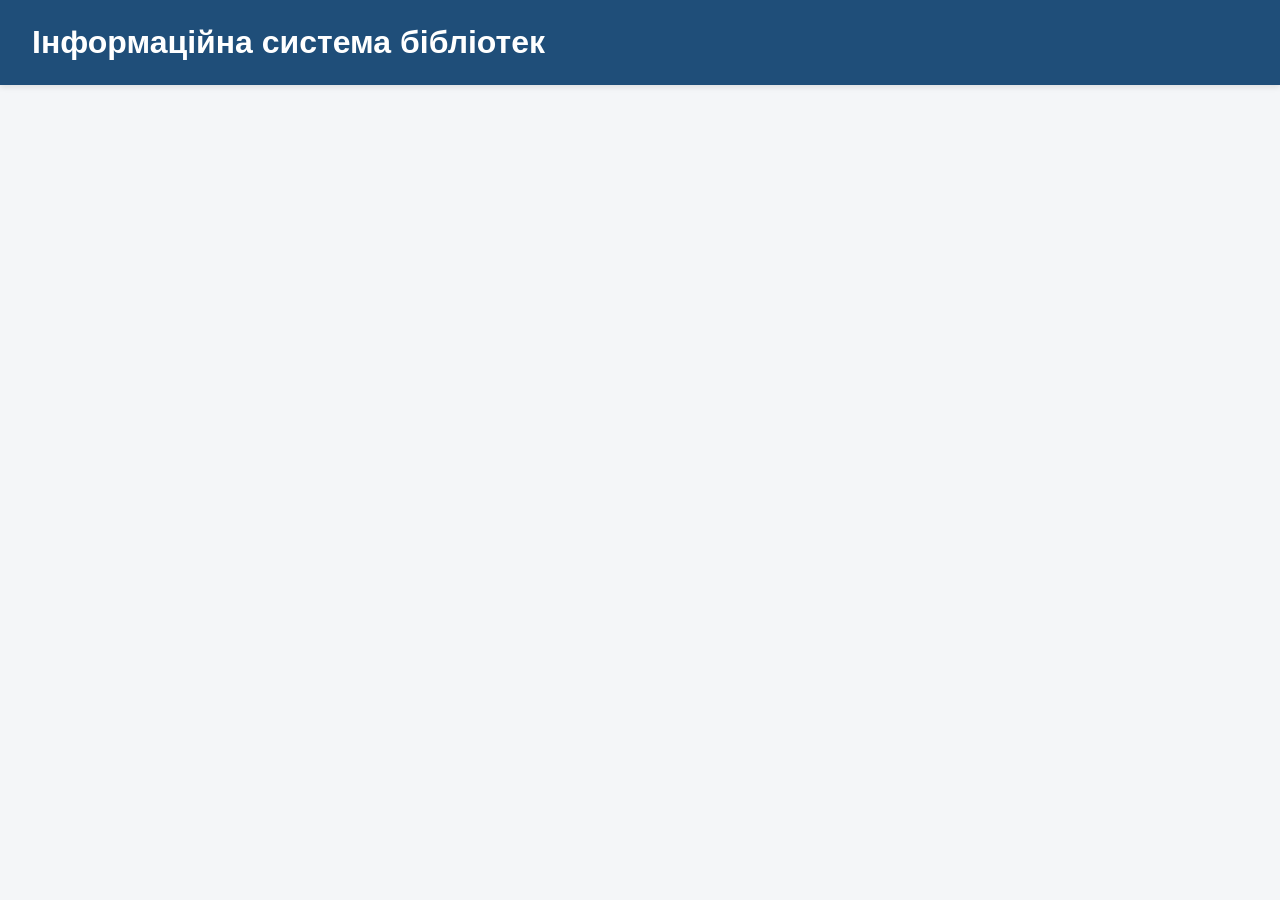
==== index.html @ 2608dcf3 "create index.html and style.css" ====
<!DOCTYPE html>
<html lang="uk">
  <head>
    <meta charset="UTF-8" />
    <meta name="viewport" content="width=device-width, initial-scale=1.0" />
    <title>Інформаційна система бібліотек</title>
    <style>
      body {
        margin: 0;
        font-family: Arial, sans-serif;
        background: #f4f6f8;
        color: #1f2937;
      }

      header {
        background: #1f4e79;
        color: white;
        padding: 24px 32px;
        box-shadow: 0 2px 6px rgba(0, 0, 0, 0.1);
      }

      h1 {
        margin: 0;
        font-size: 2rem;
      }
    </style>
  </head>
  <body>
    <header>
      <h1>Інформаційна система бібліотек</h1>
    </header>
  </body>
</html>
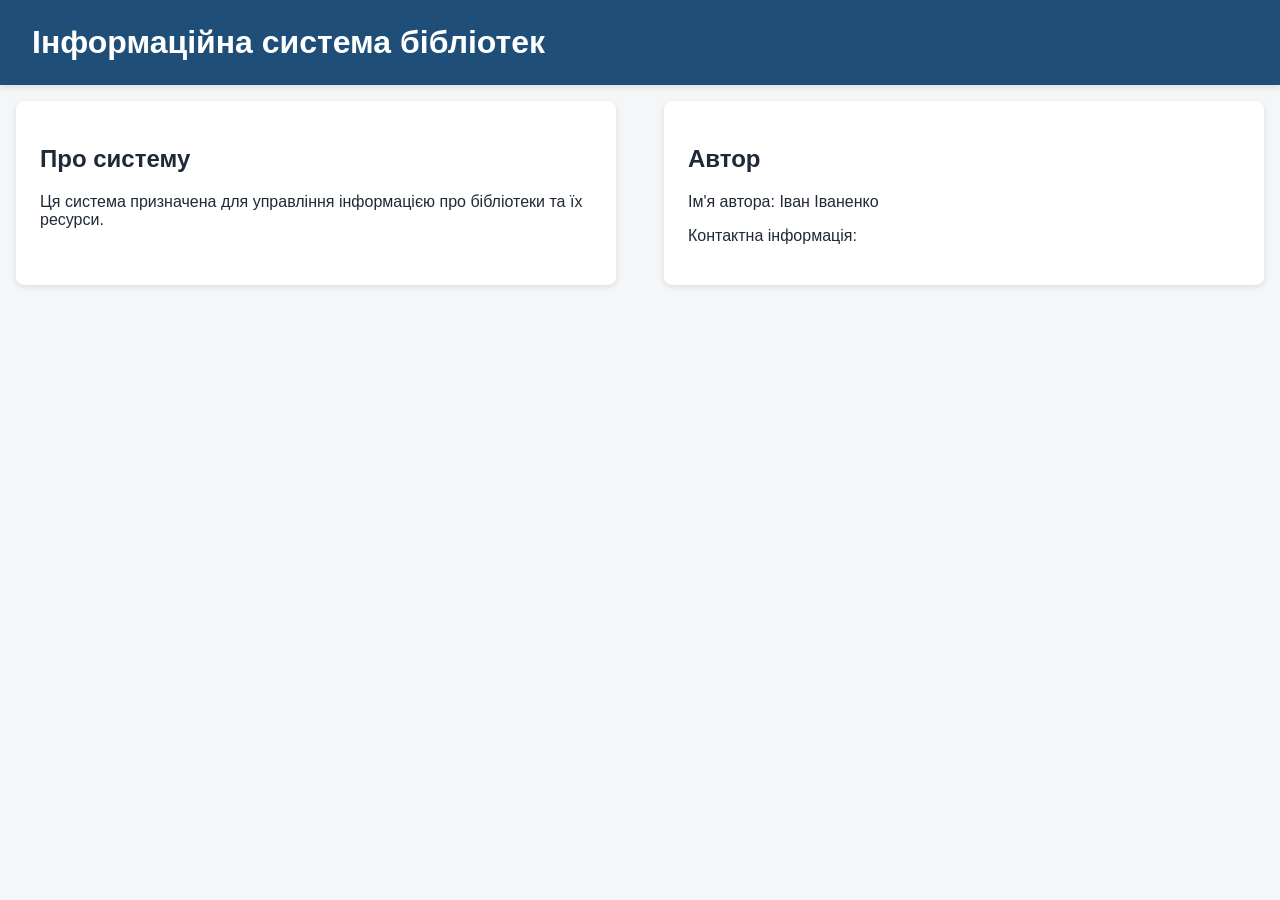
==== commit fa865d53: "change .css file title; add container and card blocks Co-authored-by: Copilot <copilot@github.com>" ====
--- a/index.html
+++ b/index.html
@@ -4,30 +4,25 @@
     <meta charset="UTF-8" />
     <meta name="viewport" content="width=device-width, initial-scale=1.0" />
     <title>Інформаційна система бібліотек</title>
-    <style>
-      body {
-        margin: 0;
-        font-family: Arial, sans-serif;
-        background: #f4f6f8;
-        color: #1f2937;
-      }
-
-      header {
-        background: #1f4e79;
-        color: white;
-        padding: 24px 32px;
-        box-shadow: 0 2px 6px rgba(0, 0, 0, 0.1);
-      }
-
-      h1 {
-        margin: 0;
-        font-size: 2rem;
-      }
-    </style>
+    <link rel="stylesheet" href="./css/styles.css" />
   </head>
   <body>
     <header>
       <h1>Інформаційна система бібліотек</h1>
     </header>
+
+    <main>
+      <div class = "container">
+        <div class="card">
+          <h2>Про систему</h2>
+          <p>Ця система призначена для управління інформацією про бібліотеки та їх ресурси.</p>
+        </div>
+        <div class="card">
+          <h2>Автор</h2>
+          <p>Ім'я автора: Іван Іваненко</p>
+          <p>Контактна інформація:</p>    
+        </div>        
+      </div>
+    </main>
   </body>
 </html>
--- a/css/styles.css
+++ b/css/styles.css
@@ -0,0 +1,38 @@
+body {
+    margin: 0;
+    font-family: Arial, sans-serif;
+    background: #f4f6f8;
+    color: #1f2937;
+}
+
+header {
+background: #1f4e79;
+color: white;
+padding: 24px 32px;
+box-shadow: 0 2px 6px rgba(0, 0, 0, 0.1);
+}
+
+h1 {
+margin: 0;
+font-size: 2rem;
+}
+.card {
+    background: white;
+    border-radius: 8px;
+    box-shadow: 0 2px 6px rgba(0, 0, 0, 0.1);
+    padding: 24px;
+    margin: 16px;
+    transition: transform 0.2s ease-in-out;
+}
+
+.container {
+    display: flex;
+    flex-wrap: wrap;
+    gap: 16px;
+    align-items: stretch;
+}
+
+.container > * {
+    flex: 1 1 0;
+    min-width: 0;
+}
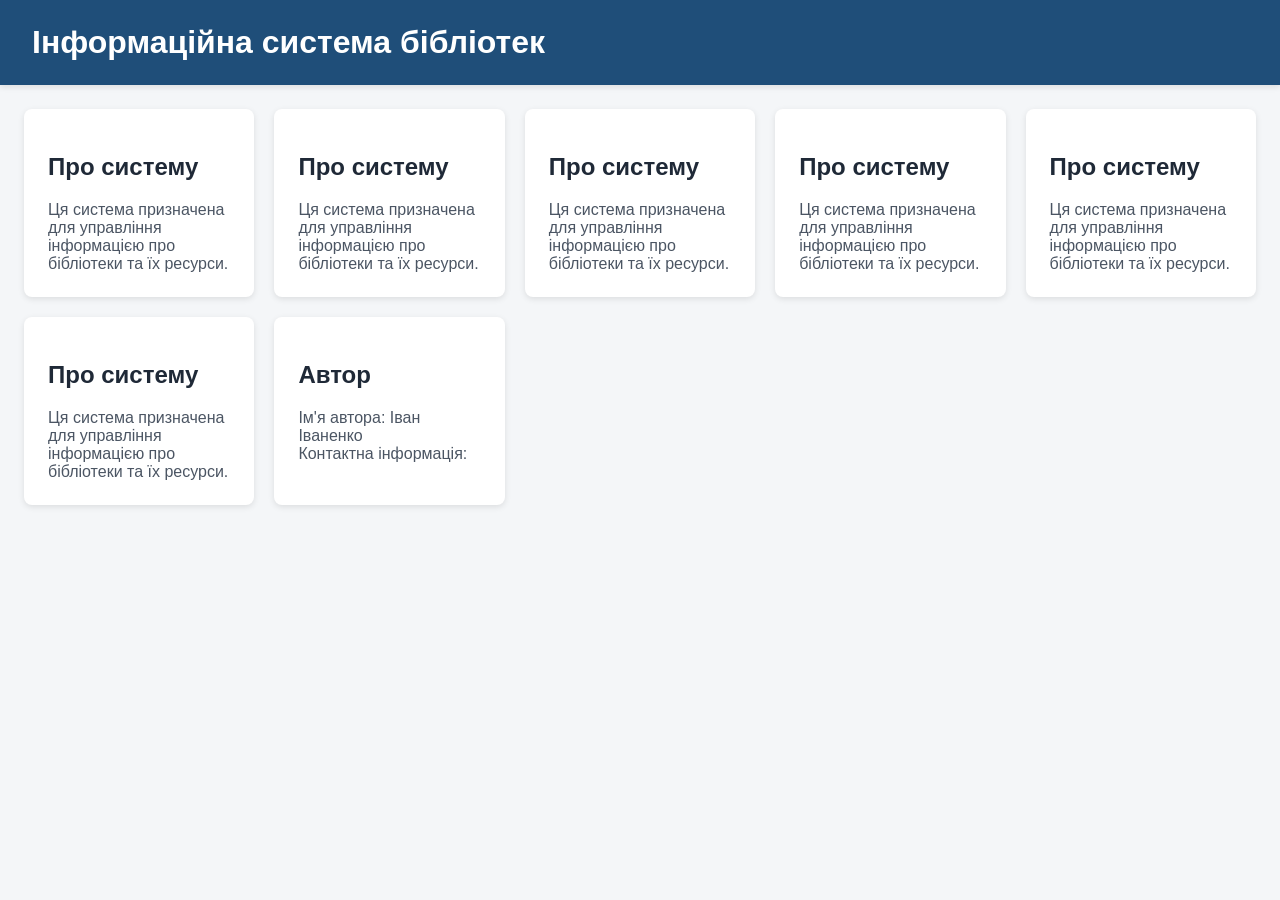
==== commit a19bc2b1: "add property for card class; add more examples of cards Co-authored-by: Copilot <copilot@github.com>" ====
--- a/index.html
+++ b/index.html
@@ -18,6 +18,26 @@
           <p>Ця система призначена для управління інформацією про бібліотеки та їх ресурси.</p>
         </div>
         <div class="card">
+          <h2>Про систему</h2>
+          <p>Ця система призначена для управління інформацією про бібліотеки та їх ресурси.</p>
+        </div>
+        <div class="card">
+          <h2>Про систему</h2>
+          <p>Ця система призначена для управління інформацією про бібліотеки та їх ресурси.</p>
+        </div>
+        <div class="card">
+          <h2>Про систему</h2>
+          <p>Ця система призначена для управління інформацією про бібліотеки та їх ресурси.</p>
+        </div>
+        <div class="card">
+          <h2>Про систему</h2>
+          <p>Ця система призначена для управління інформацією про бібліотеки та їх ресурси.</p>
+        </div>
+        <div class="card">
+          <h2>Про систему</h2>
+          <p>Ця система призначена для управління інформацією про бібліотеки та їх ресурси.</p>
+        </div>
+        <div class="card">
           <h2>Автор</h2>
           <p>Ім'я автора: Іван Іваненко</p>
           <p>Контактна інформація:</p>    
--- a/css/styles.css
+++ b/css/styles.css
@@ -21,18 +21,22 @@
     border-radius: 8px;
     box-shadow: 0 2px 6px rgba(0, 0, 0, 0.1);
     padding: 24px;
-    margin: 16px;
-    transition: transform 0.2s ease-in-out;
+    margin: 0; /* spacing is handled by container gap */
+    /* Force five cards per row regardless of inner content */
+    flex: 0 0 calc((100% - 80px) / 5); /* 80px = 4 * gap (20px) */
+    box-sizing: border-box;
 }
-
+.card>p {
+    margin: 0;
+    font-size: 1rem;
+    color: #4b5563;
+}
 .container {
     display: flex;
     flex-wrap: wrap;
-    gap: 16px;
     align-items: stretch;
-}
-
-.container > * {
-    flex: 1 1 0;
-    min-width: 0;
-}
+    flex-direction: row;
+    justify-content: flex-start;
+    gap: 20px; /* space between cards; adjust if needed */
+    padding: 24px;
+}
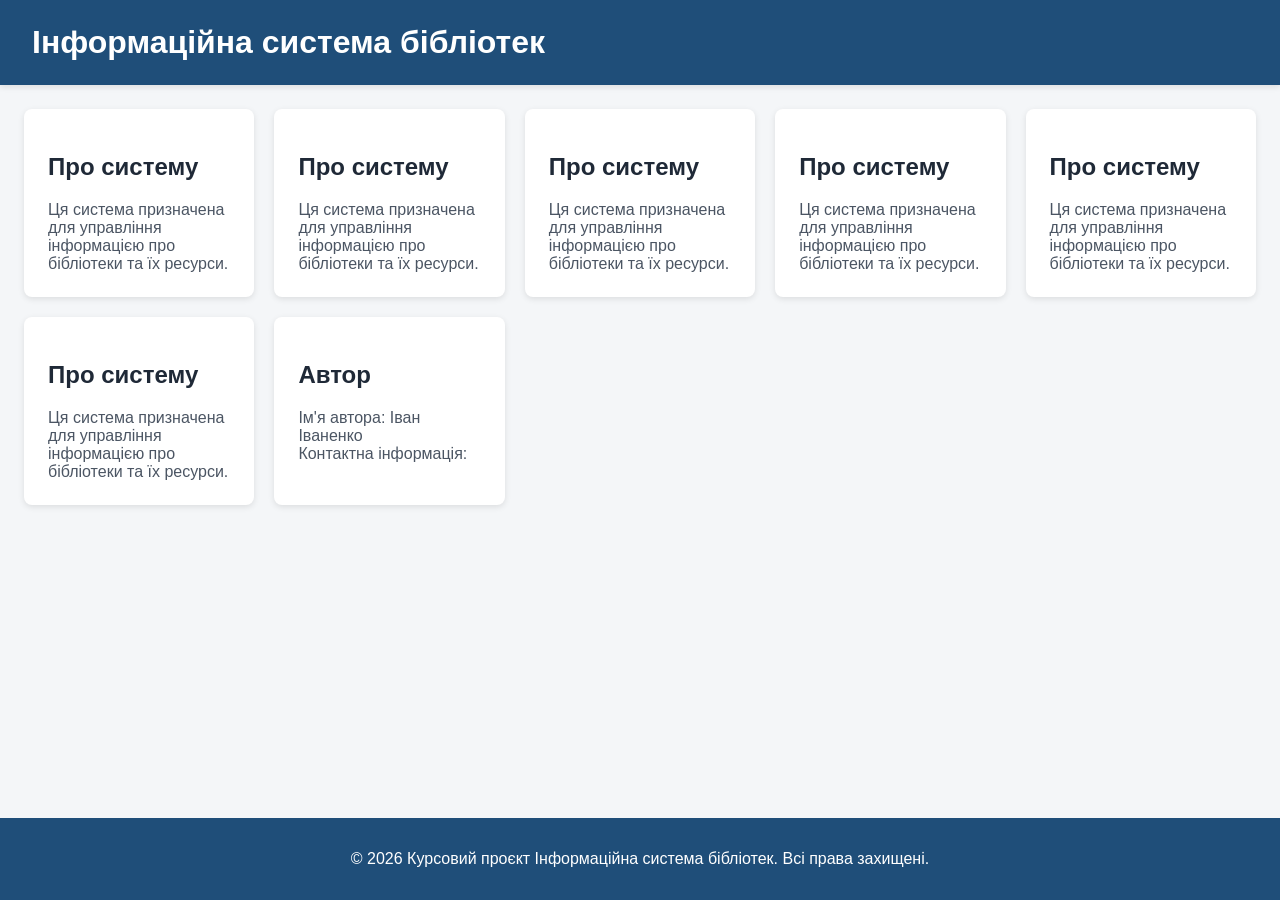
==== commit be66ae84: "add footer in index.html; move footer to bottom part of page" ====
--- a/index.html
+++ b/index.html
@@ -44,5 +44,10 @@
         </div>        
       </div>
     </main>
+    <footer>
+    <p>&copy; 2026 Курсовий проєкт Інформаційна система бібліотек. Всі права захищені.</p>
+  </footer>
   </body>
+  
+  
 </html>
--- a/css/styles.css
+++ b/css/styles.css
@@ -1,20 +1,27 @@
 body {
+    min-height: 100vh; 
+    display: flex; 
+    flex-direction: column;
     margin: 0;
     font-family: Arial, sans-serif;
     background: #f4f6f8;
     color: #1f2937;
 }
 
+main {
+    flex: 1; 
+}
+
 header {
-background: #1f4e79;
-color: white;
-padding: 24px 32px;
-box-shadow: 0 2px 6px rgba(0, 0, 0, 0.1);
+    background: #1f4e79;
+    color: white;
+    padding: 24px 32px;
+    box-shadow: 0 2px 6px rgba(0, 0, 0, 0.1);
 }
 
 h1 {
-margin: 0;
-font-size: 2rem;
+    margin: 0;
+    font-size: 32px;
 }
 .card {
     background: white;
@@ -28,10 +35,11 @@
 }
 .card>p {
     margin: 0;
-    font-size: 1rem;
+    font-size: 16px;
     color: #4b5563;
 }
 .container {
+    flex: 1;
     display: flex;
     flex-wrap: wrap;
     align-items: stretch;
@@ -39,4 +47,11 @@
     justify-content: flex-start;
     gap: 20px; /* space between cards; adjust if needed */
     padding: 24px;
+}
+
+footer {
+    background: #1f4e79;
+    color: white;
+    text-align: center;
+    padding: 16px 32px;
 }
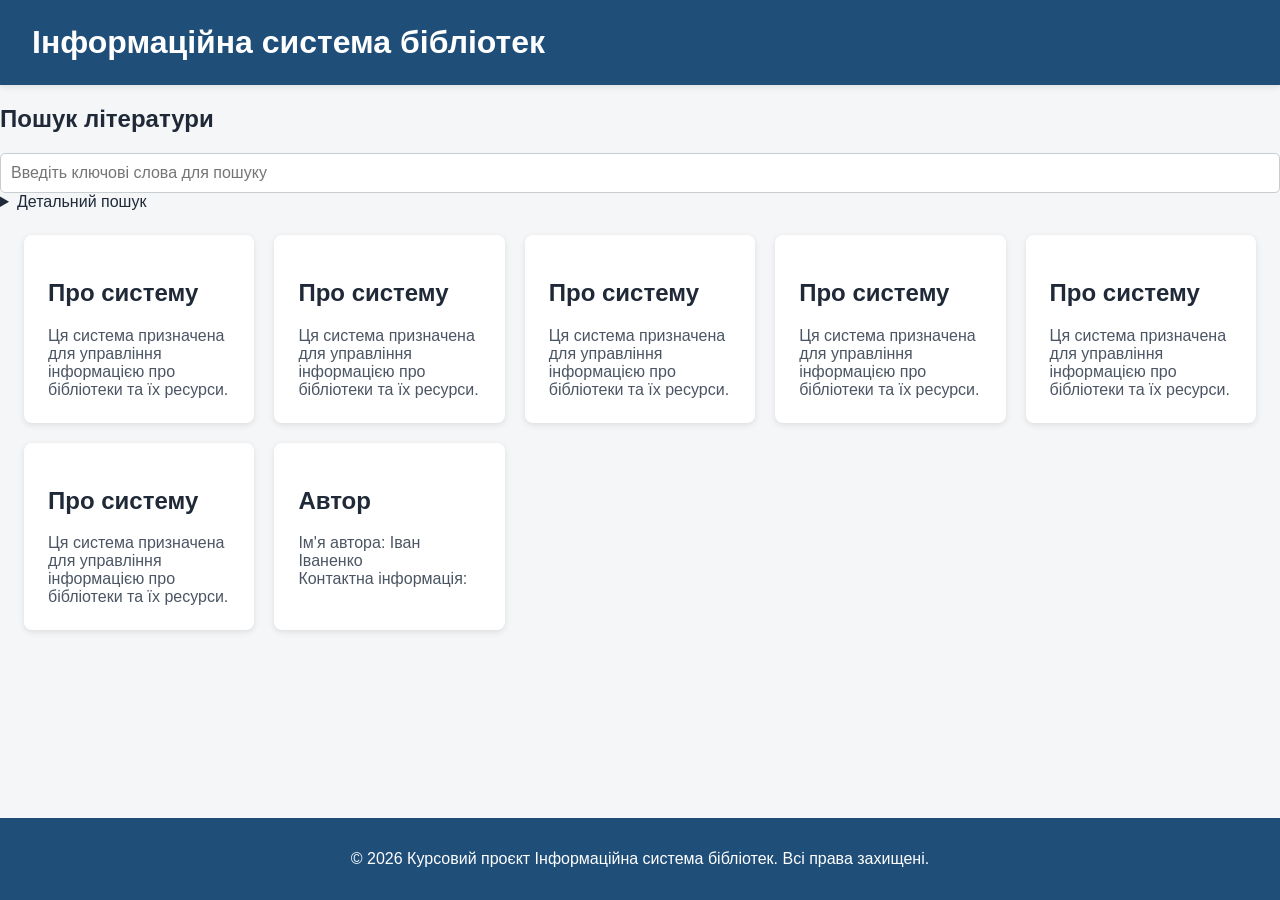
==== commit 2ffafbc1: "add search text input; add additional paramaters for filtering" ====
--- a/index.html
+++ b/index.html
@@ -10,6 +10,42 @@
     <header>
       <h1>Інформаційна система бібліотек</h1>
     </header>
+
+    <section class="search-section" aria-labelledby="search-title">
+      <h2 id="search-title">Пошук літератури</h2>
+      <input type="search" id="detailed-search" name="query" placeholder="Введіть ключові слова для пошуку" />
+      <details class="advanced-filter">
+      <summary>Детальний пошук</summary>
+
+        <label for="title">Назва</label>
+        <input type="search" id="title" name="title" placeholder="Введіть назву" />
+
+        <label for="author">Автор</label>
+        <input type="search" id="author" name="author" placeholder="Введіть автора" />
+
+        <fieldset>
+          <legend>Рік публікації</legend>
+          <label for="year-from">Від</label>
+          <input type="number" id="year-from" name="yearFrom" min="0" step="1" placeholder="1900" />
+
+          <label for="year-to">До</label>
+          <input type="number" id="year-to" name="yearTo" min="0" step="1" placeholder="2026" />
+        </fieldset>
+
+        <div>
+                <label for="category">Категорія</label>
+                <select id="category">
+                    <option value="">Усі категорії</option>
+                    <option value="electronics">Електроніка</option>
+                    <option value="clothes">Одяг</option>
+                    <option value="books">Книги</option>
+                </select>
+            </div>
+
+        <button type="submit">Шукати</button>
+
+      </details>
+    </section>
 
     <main>
       <div class = "container">
--- a/css/styles.css
+++ b/css/styles.css
@@ -1,6 +1,6 @@
 body {
-    min-height: 100vh; 
-    display: flex; 
+    min-height: 100vh;
+    display: flex;
     flex-direction: column;
     margin: 0;
     font-family: Arial, sans-serif;
@@ -9,7 +9,12 @@
 }
 
 main {
-    flex: 1; 
+    flex: 1;
+}
+
+a {
+    color: white;
+    text-decoration: none;
 }
 
 header {
@@ -23,21 +28,26 @@
     margin: 0;
     font-size: 32px;
 }
+
 .card {
     background: white;
     border-radius: 8px;
     box-shadow: 0 2px 6px rgba(0, 0, 0, 0.1);
     padding: 24px;
-    margin: 0; /* spacing is handled by container gap */
+    margin: 0;
+    /* spacing is handled by container gap */
     /* Force five cards per row regardless of inner content */
-    flex: 0 0 calc((100% - 80px) / 5); /* 80px = 4 * gap (20px) */
+    flex: 0 0 calc((100% - 80px) / 5);
+    /* 80px = 4 * gap (20px) */
     box-sizing: border-box;
 }
+
 .card>p {
     margin: 0;
     font-size: 16px;
     color: #4b5563;
 }
+
 .container {
     flex: 1;
     display: flex;
@@ -45,8 +55,139 @@
     align-items: stretch;
     flex-direction: row;
     justify-content: flex-start;
-    gap: 20px; /* space between cards; adjust if needed */
+    gap: 20px;
+    /* space between cards; adjust if needed */
     padding: 24px;
+}
+
+.tags {
+    display: flex;
+    flex-wrap: wrap;
+    gap: 8px;
+    margin-bottom: 24px;
+    flex-direction: row-reverse;
+}
+
+.tag {
+    padding: 5px 11px;
+    border-radius: 99px;
+    background: #eaf2fa;
+    color: var(--primary);
+    font-size: .85rem;
+}
+
+.cover {
+    height: -webkit-fill-available;
+    display: grid;
+    place-items: center;
+    border-radius: 9px;
+    color: #fff;
+    text-align: center;
+    background: linear-gradient(145deg, #4e82b5, #17324d);
+    font-size: 1.2rem;
+    font-weight: bold;
+}
+
+.content {
+    display: grid;
+    grid-template-columns: 20% 310px;
+    gap: 34px;
+    padding: 30px;
+}
+
+.detail {
+    display: flex;
+    justify-content: space-between;
+    gap: 20px;
+    padding: 12px 0;
+    border-bottom: 1px solid var(--line);
+}
+
+dt {
+    color: var(--muted);
+}
+
+dd {
+    margin: 0;
+    text-align: right;
+    font-weight: bold;
+}
+
+.form-container {
+    max-width: 720px;
+    margin: 40px auto;
+    padding: 0 20px;
+}
+
+form {
+    background: #fff;
+    padding: 28px;
+    border-radius: 10px;
+    box-shadow: 0 2px 10px #0001;
+}
+
+.form-title {
+    margin-top: 0;
+}
+
+.grid {
+    display: grid;
+    grid-template-columns: 1fr 1fr;
+    gap: 16px;
+}
+
+.field {
+    display: flex;
+    flex-direction: column;
+    gap: 6px;
+}
+
+.wide {
+    grid-column: 1 / -1;
+}
+
+label {
+    font-weight: 600;
+}
+
+input,
+select,
+textarea {
+    box-sizing: border-box;
+    width: 100%;
+    padding: 10px;
+    border: 1px solid #c8cdd2;
+    border-radius: 5px;
+    font: inherit;
+}
+
+textarea {
+    min-height: 100px;
+    resize: vertical;
+}
+
+.actions {
+    display: flex;
+    justify-content: flex-end;
+    gap: 10px;
+    margin-top: 22px;
+}
+
+button {
+    padding: 10px 18px;
+    border: 0;
+    border-radius: 5px;
+    cursor: pointer;
+    font: inherit;
+}
+
+.cancel {
+    background: #e9ecef;
+}
+
+.submit {
+    background: #1769aa;
+    color: #fff;
 }
 
 footer {
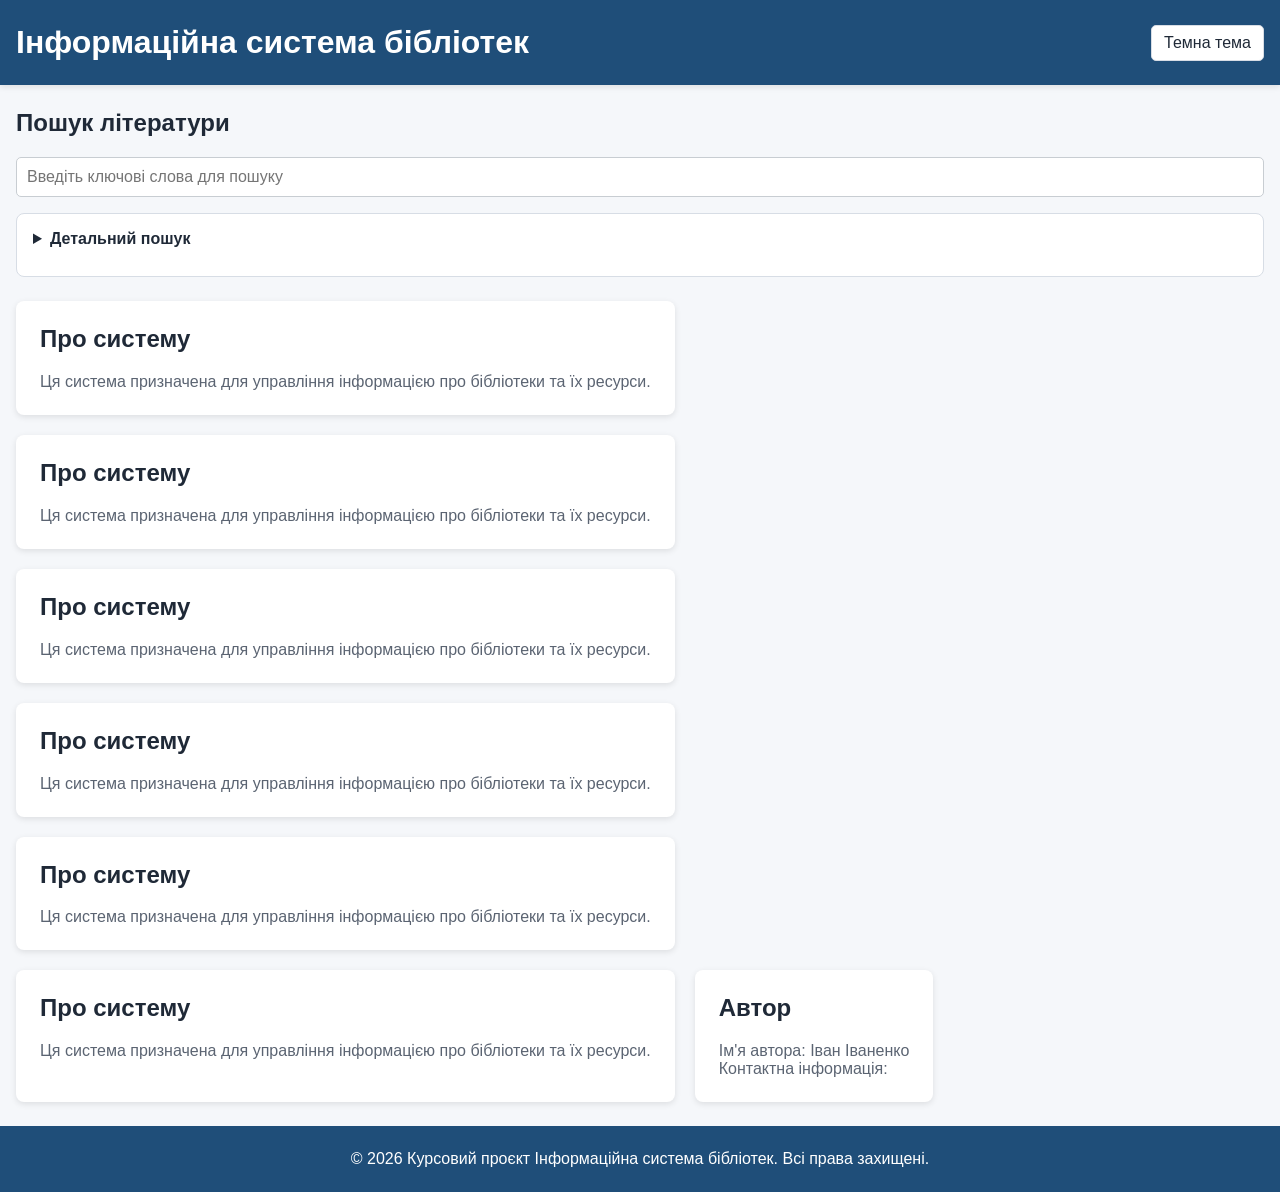
==== commit afd6212c: "create  styles_screen_sizes.css for 3 sizes <767 px; 768-1279px; >1280px; create javascript function" ====
--- a/index.html
+++ b/index.html
@@ -5,10 +5,13 @@
     <meta name="viewport" content="width=device-width, initial-scale=1.0" />
     <title>Інформаційна система бібліотек</title>
     <link rel="stylesheet" href="./css/styles.css" />
+    <link rel="stylesheet" href="./css/responsive.css" />
+
   </head>
   <body>
     <header>
       <h1>Інформаційна система бібліотек</h1>
+      <button class="theme-toggle" type="button" aria-pressed="false">Темна тема</button>
     </header>
 
     <section class="search-section" aria-labelledby="search-title">
@@ -36,9 +39,11 @@
                 <label for="category">Категорія</label>
                 <select id="category">
                     <option value="">Усі категорії</option>
-                    <option value="electronics">Електроніка</option>
-                    <option value="clothes">Одяг</option>
-                    <option value="books">Книги</option>
+                    <option value="education">Освіта</option>
+                    <option value="encyclopedias">Енциклопедії</option>
+                    <option value="comics">Комікси</option>
+                    <option value="manga">Манґа</option>
+                    <option value="manhua">Манхуа</option>
                 </select>
             </div>
 
@@ -83,6 +88,7 @@
     <footer>
     <p>&copy; 2026 Курсовий проєкт Інформаційна система бібліотек. Всі права захищені.</p>
   </footer>
+  <script src="script.js"></script>
   </body>
   
   
--- a/css/styles.css
+++ b/css/styles.css
@@ -1,63 +1,173 @@
+:root {
+    color-scheme: light;
+    --page-bg: #f5f7fa;
+    --surface: #ffffff;
+    --text: #1f2937;
+    --muted-text: #5b6472;
+    --primary: #1f4e79;
+    --accent: #1769aa;
+    --tag-bg: #eaf2fa;
+    --border: #d7dde5;
+    --input-border: #c8cdd2;
+    --cancel-bg: #e9ecef;
+    --page-gutter: 16px;
+    --content-width: 100%;
+    --base-font-size: 16px;
+}
+
+:root[data-theme="dark"] {
+    color-scheme: dark;
+    --page-bg: #111827;
+    --surface: #1f2937;
+    --text: #f3f4f6;
+    --muted-text: #c0c7d2;
+    --primary: #17324d;
+    --accent: #8ab4ff;
+    --tag-bg: #293c52;
+    --border: #465366;
+    --input-border: #596579;
+    --cancel-bg: #374151;
+}
+
+* {
+    box-sizing: border-box;
+}
+
 body {
+    display: flex;
+    flex-direction: column;
     min-height: 100vh;
-    display: flex;
-    flex-direction: column;
-    margin: 0;
+    margin: 0;
+    background: var(--page-bg);
+    color: var(--text);
     font-family: Arial, sans-serif;
-    background: #f4f6f8;
-    color: #1f2937;
+    font-size: var(--base-font-size);
 }
 
 main {
     flex: 1;
 }
 
-a {
-    color: white;
+header,
+footer {
+    padding: 24px var(--page-gutter);
+    background: var(--primary);
+    color: #ffffff;
+}
+
+header {
+    display: flex;
+    align-items: center;
+    justify-content: space-between;
+    gap: 16px;
+    box-shadow: 0 2px 6px #0000001a;
+}
+
+header a {
+    color: inherit;
     text-decoration: none;
 }
 
-header {
-    background: #1f4e79;
-    color: white;
-    padding: 24px 32px;
-    box-shadow: 0 2px 6px rgba(0, 0, 0, 0.1);
-}
-
 h1 {
     margin: 0;
     font-size: 32px;
 }
 
-.card {
-    background: white;
+h2 {
+    margin-top: 0;
+}
+
+footer {
+    text-align: center;
+}
+
+footer p {
+    margin: 0;
+}
+
+main,
+.search-section {
+    width: min(100%, var(--content-width));
+    margin-right: auto;
+    margin-left: auto;
+    padding-right: var(--page-gutter);
+    padding-left: var(--page-gutter);
+}
+
+.search-section {
+    padding-top: 24px;
+}
+
+.search-section > input,
+.advanced-filter input,
+.advanced-filter select,
+input,
+select,
+textarea {
+    width: 100%;
+    padding: 10px;
+    border: 1px solid var(--input-border);
+    border-radius: 5px;
+    background: var(--surface);
+    color: var(--text);
+    font: inherit;
+}
+
+.advanced-filter {
+    margin-top: 16px;
+    padding: 16px;
+    border: 1px solid var(--border);
     border-radius: 8px;
-    box-shadow: 0 2px 6px rgba(0, 0, 0, 0.1);
-    padding: 24px;
-    margin: 0;
-    /* spacing is handled by container gap */
-    /* Force five cards per row regardless of inner content */
-    flex: 0 0 calc((100% - 80px) / 5);
-    /* 80px = 4 * gap (20px) */
-    box-sizing: border-box;
-}
-
-.card>p {
-    margin: 0;
-    font-size: 16px;
-    color: #4b5563;
+    background: var(--surface);
+    color: var(--text);
+}
+
+.advanced-filter summary {
+    margin-bottom: 12px;
+    cursor: pointer;
+    font-weight: 600;
+}
+
+.advanced-filter label,
+.advanced-filter fieldset {
+    margin-top: 12px;
+}
+
+.advanced-filter fieldset {
+    display: grid;
+    grid-template-columns: auto minmax(0, 1fr) auto minmax(0, 1fr);
+    align-items: center;
+    gap: 8px;
+    border: 1px solid var(--border);
 }
 
 .container {
+    display: flex;
     flex: 1;
-    display: flex;
     flex-wrap: wrap;
     align-items: stretch;
-    flex-direction: row;
     justify-content: flex-start;
     gap: 20px;
-    /* space between cards; adjust if needed */
+    padding: 24px 0;
+}
+
+.card {
+    margin: 0;
     padding: 24px;
+    border-radius: 8px;
+    background: var(--surface);
+    color: var(--text);
+    box-shadow: 0 2px 6px #0000001a;
+}
+
+.card > p {
+    margin: 0;
+    color: var(--muted-text);
+    font-size: 16px;
+}
+
+a {
+    color: var(--accent);
 }
 
 .tags {
@@ -71,28 +181,27 @@
 .tag {
     padding: 5px 11px;
     border-radius: 99px;
-    background: #eaf2fa;
-    color: var(--primary);
-    font-size: .85rem;
+    background: var(--tag-bg);
+    color: var(--accent);
+    font-size: 0.85rem;
 }
 
 .cover {
-    height: -webkit-fill-available;
-    display: grid;
+    display: grid;
+    min-height: 320px;
     place-items: center;
     border-radius: 9px;
-    color: #fff;
+    background: linear-gradient(145deg, #4e82b5, #17324d);
+    color: #ffffff;
     text-align: center;
-    background: linear-gradient(145deg, #4e82b5, #17324d);
     font-size: 1.2rem;
     font-weight: bold;
 }
 
 .content {
     display: grid;
-    grid-template-columns: 20% 310px;
-    gap: 34px;
-    padding: 30px;
+    gap: 24px;
+    padding: 24px 0;
 }
 
 .detail {
@@ -100,11 +209,11 @@
     justify-content: space-between;
     gap: 20px;
     padding: 12px 0;
-    border-bottom: 1px solid var(--line);
+    border-bottom: 1px solid var(--border);
 }
 
 dt {
-    color: var(--muted);
+    color: var(--muted-text);
 }
 
 dd {
@@ -116,14 +225,13 @@
 .form-container {
     max-width: 720px;
     margin: 40px auto;
-    padding: 0 20px;
 }
 
 form {
-    background: #fff;
     padding: 28px;
     border-radius: 10px;
-    box-shadow: 0 2px 10px #0001;
+    background: var(--surface);
+    box-shadow: 0 2px 10px #0000001a;
 }
 
 .form-title {
@@ -132,7 +240,6 @@
 
 .grid {
     display: grid;
-    grid-template-columns: 1fr 1fr;
     gap: 16px;
 }
 
@@ -148,17 +255,6 @@
 
 label {
     font-weight: 600;
-}
-
-input,
-select,
-textarea {
-    box-sizing: border-box;
-    width: 100%;
-    padding: 10px;
-    border: 1px solid #c8cdd2;
-    border-radius: 5px;
-    font: inherit;
 }
 
 textarea {
@@ -177,22 +273,26 @@
     padding: 10px 18px;
     border: 0;
     border-radius: 5px;
+    background: var(--accent);
+    color: #ffffff;
     cursor: pointer;
     font: inherit;
 }
 
 .cancel {
-    background: #e9ecef;
+    background: var(--cancel-bg);
+    color: var(--text);
+}
+
+.theme-toggle {
+    flex: 0 0 auto;
+    padding: 8px 12px;
+    border: 1px solid var(--border);
+    background: var(--surface);
+    color: var(--text);
 }
 
 .submit {
-    background: #1769aa;
-    color: #fff;
-}
-
-footer {
-    background: #1f4e79;
-    color: white;
-    text-align: center;
-    padding: 16px 32px;
-}+    background: var(--accent);
+    color: #ffffff;
+}
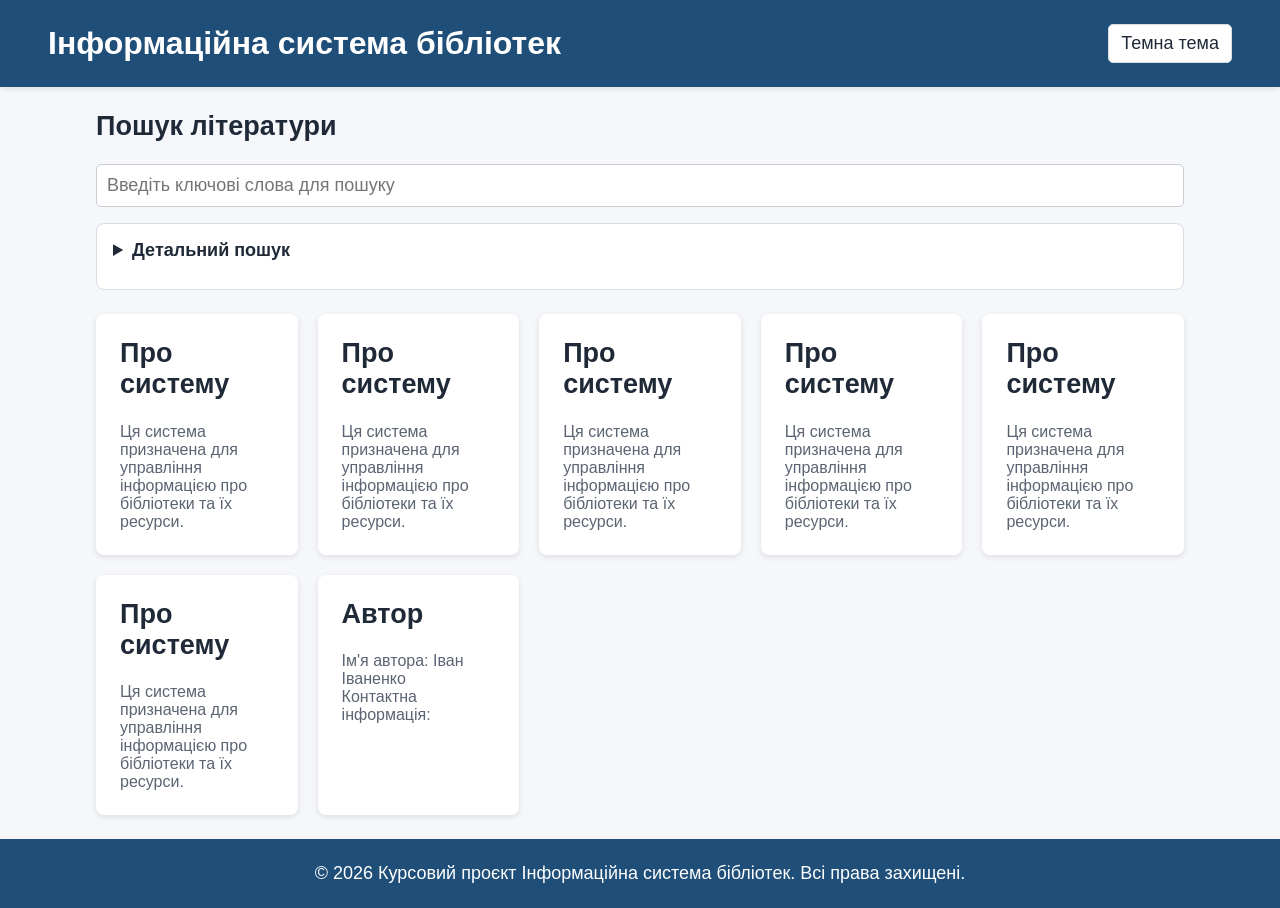
==== commit f15825e2: "add data.json for test data; make script loading process after page load" ====
--- a/index.html
+++ b/index.html
@@ -5,7 +5,7 @@
     <meta name="viewport" content="width=device-width, initial-scale=1.0" />
     <title>Інформаційна система бібліотек</title>
     <link rel="stylesheet" href="./css/styles.css" />
-    <link rel="stylesheet" href="./css/responsive.css" />
+    <link rel="stylesheet" href="./css/styles_screen_sizes.css" />
 
   </head>
   <body>
@@ -88,7 +88,7 @@
     <footer>
     <p>&copy; 2026 Курсовий проєкт Інформаційна система бібліотек. Всі права захищені.</p>
   </footer>
-  <script src="script.js"></script>
+  <script src="script.js" defer></script>
   </body>
   
   
--- a/css/styles_screen_sizes.css
+++ b/css/styles_screen_sizes.css
@@ -0,0 +1,90 @@
+@media (max-width: 767px) {
+    :root {
+        --page-gutter: 16px;
+        --content-width: 100%;
+        --base-font-size: 16px;
+    }
+
+    header {
+        align-items: flex-start;
+        padding-top: 16px;
+        padding-bottom: 16px;
+    }
+
+    h1 {
+        font-size: 22px;
+    }
+
+    .container {
+        gap: 16px;
+        padding: 16px 0;
+    }
+
+    .container > .card {
+        flex: 1 1 100%;
+        min-width: 0;
+    }
+
+    .content {
+        grid-template-columns: minmax(0, 1fr);
+        gap: 16px;
+    }
+
+    .grid {
+        grid-template-columns: minmax(0, 1fr);
+    }
+
+    .wide {
+        grid-column: auto;
+    }
+
+    form {
+        padding: 20px;
+    }
+
+    .advanced-filter fieldset {
+        grid-template-columns: auto minmax(0, 1fr);
+    }
+}
+
+@media (min-width: 768px) and (max-width: 1279px) {
+    :root {
+        --page-gutter: 32px;
+        --content-width: 960px;
+        --base-font-size: 17px;
+    }
+
+    .container > .card {
+        flex: 1 1 calc((100% - 20px) / 2);
+        min-width: 0;
+    }
+
+    .content {
+        grid-template-columns: minmax(220px, 35%) minmax(0, 1fr);
+    }
+
+    .grid {
+        grid-template-columns: repeat(2, minmax(0, 1fr));
+    }
+}
+
+@media (min-width: 1280px) {
+    :root {
+        --page-gutter: 48px;
+        --content-width: 1184px;
+        --base-font-size: 18px;
+    }
+
+    .container > .card {
+        flex: 0 0 calc((100% - 80px) / 5);
+        min-width: 0;
+    }
+
+    .content {
+        grid-template-columns: minmax(250px, 35%) minmax(0, 1fr);
+    }
+
+    .grid {
+        grid-template-columns: repeat(2, minmax(0, 1fr));
+    }
+}
